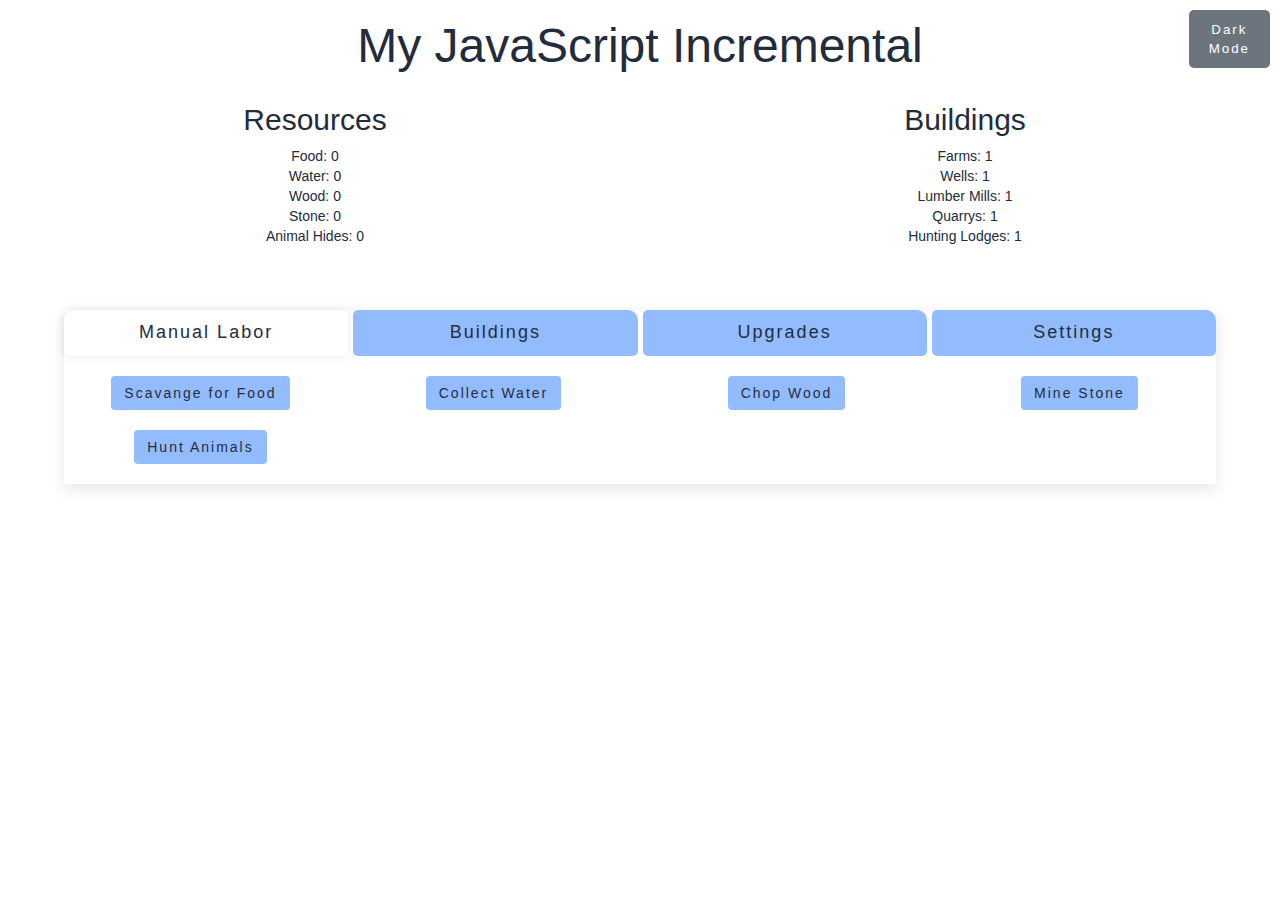
==== game.html @ e911f054 "new file:   game.html 	modified:   index.html 	deleted:    manual-labor.js 	modified:   script.js 	m" ====
<!DOCTYPE html>
<html>
   <link rel="stylesheet" href="https://maxcdn.bootstrapcdn.com/bootstrap/3.3.7/css/bootstrap.min.css">
   <script src="https://ajax.googleapis.com/ajax/libs/jquery/3.5.1/jquery.min.js"></script>
   <script src="https://maxcdn.bootstrapcdn.com/bootstrap/3.3.7/js/bootstrap.min.js"></script>
   <head>
      <meta charset="UTF-8">
      <title>Incremental Game</title>
      <link rel="stylesheet" type="text/css" href="style.css">
   </head>
   <body>
    <div class="dark-mode-toggle-button"><button class="dark-mode-toggle-button" id="darkModeToggle">Dark Mode</button></div>
      <h1>My JavaScript Incremental</h1>
      <div class="hud">
         <div>
            <div class="resources">
               <h2>Resources</h2>
            </div>
            <div class="resources">
               <div>Food: <span id="food" class="resource"></span></div>
               <div>Water: <span id="water" class="resource"></span></div>
               <div>Wood: <span id="wood" class="resource"></span></div>
               <div>Stone: <span id="stone" class="resource"></span></div>
               <div>Animal Hides: <span id="animalHides" class="resource"></span></div>
            </div>
         </div>
         <div>
            <div class="buildings-header">
               <h2>Buildings</h2>
            </div>
            <div class="buildings-list">
               <div>Farms: <span id="farm" class="building"></span></div>
               <div>Wells: <span id="well" class="building"></span></div>
               <div>Lumber Mills: <span id="lumberMill" class="building"></span></div>
               <div>Quarrys: <span id="quarry" class="building"></span></div>
               <div>Hunting Lodges: <span id="huntersLodge" class="building"></span></div>
            </div>
         </div>
      </div>
      <div class="wrapper">
         <div class="buttonWrapper">
            <button class="tab-button active" style="border-top-left-radius: 10px;" data-id="manualLabor">Manual Labor</button>
            <button class="tab-button" style="border-top-right-radius: 10px;" data-id="buildings">Buildings</button>
            <button class="tab-button" style="border-top-right-radius: 10px;" data-id="upgrades" id="upgrades">Upgrades</button>
            <button class="tab-button" style="border-top-right-radius: 10px;" data-id="settings">Settings</button>
         </div>
         <div class="contentWrapper">
            <div class="content active" id="manualLabor">
               <div class="manual-labor">
                  <div><button class="btn" data-toggle="tooltip" 
                     id="food-generate">Scavange
                     for Food</button>
                  </div>
                  <div><button class="btn" data-toggle="tooltip" id="water-generate">Collect
                     Water</button>
                  </div>
                  <div><button class="btn" data-toggle="tooltip" id="wood-generate">Chop Wood</button>
                  </div>
                  <div><button class="btn" data-toggle="tooltip" id="stone-generate">Mine Stone</button>
                  </div>
                  <div><button class="btn" id="animalHides-generate" data-toggle="tooltip">Hunt
                     Animals</button>
                  </div>
               </div>
            </div>
            <div class="content" id="buildings">
               <div class="buildings">
                  <div class="buildings">
                     <h3>Food</h3>
                     <button class="btn" data-toggle="tooltip" id="build-a-farm">Build a
                     Farm</button>
                     <div class="cost-gain">Cost: <span id="farm-cost"></span></div>
                     <div class="cost-gain">Total Gain per Second: <span id="farm-gain"></span></div>
                  </div>
                  <div class="buildings">
                     <h3>Water</h3>
                     <button class="btn" data-toggle="tooltip" id="water-upgrade">Build a
                     Well</button>
                     <div class="cost-gain">Cost: <span id="well-cost"></span></div>
                     <div class="cost-gain">Total Gain per Second: <span id="well-gain"></span></div>
                  </div>
                  <div class="buildings">
                     <h3>Wood</h3>
                     <button class="btn" data-toggle="tooltip" id="wood-upgrade">Build a Lumber
                     Mill</button>
                     <div class="cost-gain">Cost: <span id="lumber-mill-cost"></span></div>
                     <div class="cost-gain">Total Gain per Second: <span id="lumber-mill-gain"></span></div>
                  </div>
                  <div class="buildings">
                     <h3>Quarry</h3>
                     <button class="btn" data-toggle="tooltip" id="stone-upgrade">Build a
                     Mine</button>
                     <div class="cost-gain">Cost: <span id="quarry-cost"></span></div>
                     <div class="cost-gain">Total Gain per Second: <span id="quarry-gain"></span></div>
                  </div>
                  <div class="buildings">
                     <h3>Hunting Lodge</h3>
                     <button class="btn" id="animalHides-upgrade">Build a Hunting Lodge</button>
                     <div class="cost-gain">Cost: <span id="hunters-lodge-cost"></span></div>
                     <div class="cost-gain">Total Gain per Second: <span id="hunters-lodge-gain"></span></div>
                  </div>
               </div>
            </div>
            <div class="content" id="settings">
               <div id="save-load-container">
                  <button class="btn" id="save-button" data-toggle="tooltip"
                     title="This will manually save your game. Your game is auto-saved every 30 seconds.">Save</button>
                  <button class="btn" id="load-button">Load</button>
                  <button class="btn" data-toggle="tooltip" title="CAUTION: This will permanently delete your save." id="delete-save-button">Delete Save</button>
               </div>
            </div>
         </div>
      </div>
      <script src="time.js"></script>
      <script src="resources.js"></script>
      <script src="buildings.js"></script>
      <script src="buttons.js"></script>
      <script src="script.js"></script>
      <script src="website.js"></script>
   </body>
</html>
---- style.css ----
@import url('https://fonts.googleapis.com/css2?family=Jost:wght@100;300;400;700&display=swap');

body {
  text-align: center;
  font-family: 'Roboto', sans-serif;
  color: #232c3d;
  margin: 0;
}

h1 {
  font-size: 48px;
}

.wrapper {
  width: auto;
  margin: 5%;
  border-radius: auto;
  box-shadow: 0px 5px 15px rgba(0, 0, 0, .1);
}

.buttonWrapper {
  display: grid;
  grid-template-columns: repeat(4, 1fr);
  grid-gap: 5px;
}

button {
  letter-spacing: 2px;
  border: none;
  padding: 10px 20px;
  background-color: #93bcff;
  color: #232c3d;
  font-size: 18px;
  cursor: pointer;
  transition: 0.5s;
  border-radius: 5px;
}

button:hover {
  background-color: #d5e3ff;

}

button.active {
  background-color: white;
  box-shadow: 0px 0px 10px rgba(0, 0, 0, .1);
}

.active {
  background-color: white;
}

p {
  padding: 10px;
}

.content {
  display: none;
  padding: 20px 0;
}

.content.active {
  display: block;
}

.hud {
  display: grid;
  grid-template-columns: repeat(auto-fit, minmax(250px, 1fr));
  grid-gap: 20px;
}

.manual-labor {
  display: grid;
  grid-template-columns: repeat(auto-fit, minmax(250px, 1fr));
  grid-gap: 20px;
}

.buildings {
  display: grid;
  grid-template-columns: repeat(auto-fit, minmax(250px, 1fr));
  grid-gap: 20px;
  }

.buildings div {
  padding: 20px;
  border-radius: 10px;
  box-shadow: 0px 5px 10px rgba(0, 0, 0, 0.1);
  }

.buildings h3 {
  font-size: 24px;
  margin-bottom: 10px;
  }

.buildings button {
  color: rgb(0, 0, 0);
  padding: 10px;
  border: none;
  border-radius: 5px;
  margin-bottom: 10px;
  cursor: pointer;
  transition: background-color 0.3s ease;
  }
  
.buildings button:hover {
background-color: #d5e3ff;
}

.buildings .cost {
margin-bottom: 10px;
}

.buildings span {
font-weight: bold;
}

.cost-gain {
  margin-top: 10px;
  font-size: 14px;
}

.cost span {
  color: #6c757d;
  font-weight: normal;
}

.dark-mode-toggle-button {
  font-size: 10pt;
  margin-top: 5px;
  margin-right: 5px;
  position:absolute;
  top:0;
  right:0;
  color: #ffffff;
  background-color: #6c757d;
}

body.dark-mode {
  background-color: #333;
  color: #f7f7f7;
}

span.dark-mode {
  background-color: #333;
  color: #f7f7f7;
}

body.dark-mode h1 {
  color: #fff;
}

body.dark-mode button {
  background-color: #444;
  color: #fff;
}

body.dark-mode button:hover {
  background-color: #666;
  color: #fff;
}

body.dark-mode .buildings div {
  background-color: #333;
  color: #fff;
}

body.dark-mode .buildings h3 {
  background-color: #444;
  padding: 10px 20px;
  color: #fff;
  border-radius: 5px;
}

#gameFrame {
  position: absolute;
  top: -9999px;
  left: -9999px;
  width: 0;
  height: 0;
}

#gameFrame.visible {
  position: fixed;
  top: 0;
  left: 0;
  bottom: 0;
  right: 0;
  width: 100%;
  height: 100%;
  border: none;
  margin: 0;
  padding: 0;
  overflow: hidden;
  z-index: 999999;
}
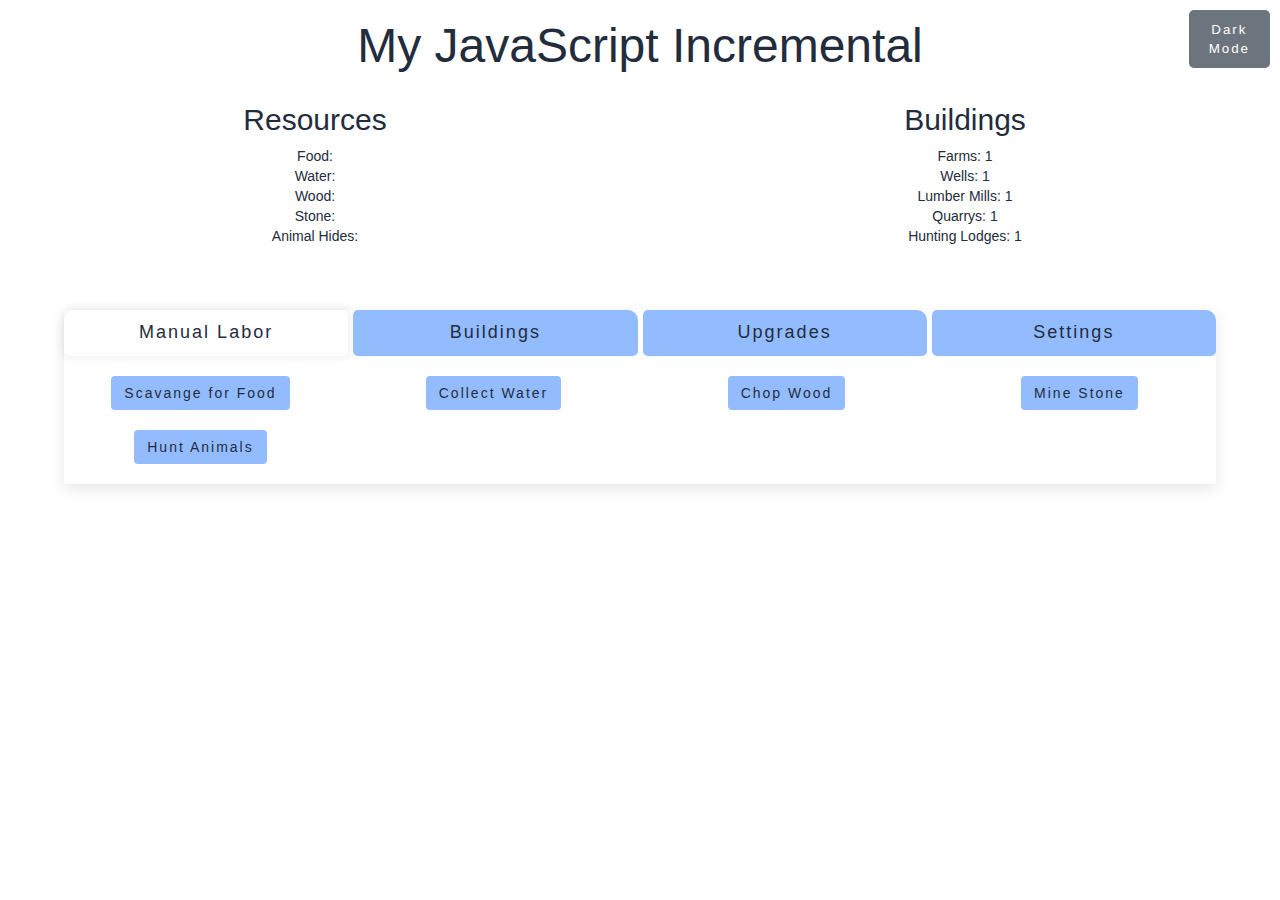
==== commit 02743a95: "modified:   buildings.js 	modified:   game.html 	modified:   index.html 	modified:   resources.js 	m" ====
--- a/game.html
+++ b/game.html
@@ -9,6 +9,7 @@
       <link rel="stylesheet" type="text/css" href="style.css">
    </head>
    <body>
+
     <div class="dark-mode-toggle-button"><button class="dark-mode-toggle-button" id="darkModeToggle">Dark Mode</button></div>
       <h1>My JavaScript Incremental</h1>
       <div class="hud">
@@ -17,11 +18,11 @@
                <h2>Resources</h2>
             </div>
             <div class="resources">
-               <div>Food: <span id="food" class="resource"></span></div>
-               <div>Water: <span id="water" class="resource"></span></div>
-               <div>Wood: <span id="wood" class="resource"></span></div>
-               <div>Stone: <span id="stone" class="resource"></span></div>
-               <div>Animal Hides: <span id="animalHides" class="resource"></span></div>
+               <div>Food: <span id="food" class="resource"></span> <span class="food-change" id="foodIncrease"></span></div>
+               <div>Water: <span id="water" class="resource"></span> <span class="water-change" id="waterIncrease"></span></div>
+               <div>Wood: <span id="wood" class="resource"></span> <span class="wood-change" id="woodIncrease"></span></div>
+               <div>Stone: <span id="stone" class="resource"></span> <span class="stone-change" id="stoneIncrease"></span></div>
+               <div>Animal Hides: <span id="animalHides" class="resource"></span> <span class="animalHides-change" id="animalHidesIncrease"></span></div>
             </div>
          </div>
          <div>
@@ -30,10 +31,10 @@
             </div>
             <div class="buildings-list">
                <div>Farms: <span id="farm" class="building"></span></div>
-               <div>Wells: <span id="well" class="building"></span></div>
+               <div>Wells: <span id="well" class="building"></span></span></div>
                <div>Lumber Mills: <span id="lumberMill" class="building"></span></div>
                <div>Quarrys: <span id="quarry" class="building"></span></div>
-               <div>Hunting Lodges: <span id="huntersLodge" class="building"></span></div>
+               <div>Hunting Lodges: <span id="huntersLodge" class="building"></span></span></div>
             </div>
          </div>
       </div>
--- a/style.css
+++ b/style.css
@@ -193,3 +193,71 @@
   overflow: hidden;
   z-index: 999999;
 }
+
+.fadeOut {
+  animation-name: fadeOut;
+  animation-duration: 1s;
+  animation-fill-mode: forwards;
+}
+
+@keyframes fadeOut {
+  from {
+    opacity: 1;
+  }
+  to {
+    opacity: 0;
+  }
+}
+
+#wood-change {
+  position: absolute;
+  left: 20px; /* adjust the offset as needed */
+  color: green;
+}
+
+.pre-game-load-button-container {
+  display: flex;
+  justify-content: center;
+  align-items: center;
+  position: fixed;
+  top: 50%;
+  left: 50%;
+  transform: translate(-50%, -50%);
+  z-index: 1;
+  width: 100%;
+  height: 100%;
+  overflow: hidden;
+}
+
+.pre-game-load-button {
+  background-color: #93bcff;
+  border: none;
+  color: white;
+  padding: 15px 32px;
+  text-align: center;
+  text-decoration: none;
+  display: inline-block;
+  font-size: 16px;
+  cursor: pointer;
+  position: relative;
+  z-index: 2;
+}
+
+.hidden {
+  display: none;
+}
+
+.increase {
+  color: green;
+}
+
+.decrease {
+  color: red;
+}
+
+.zero {
+  color: white;
+}
+
+
+
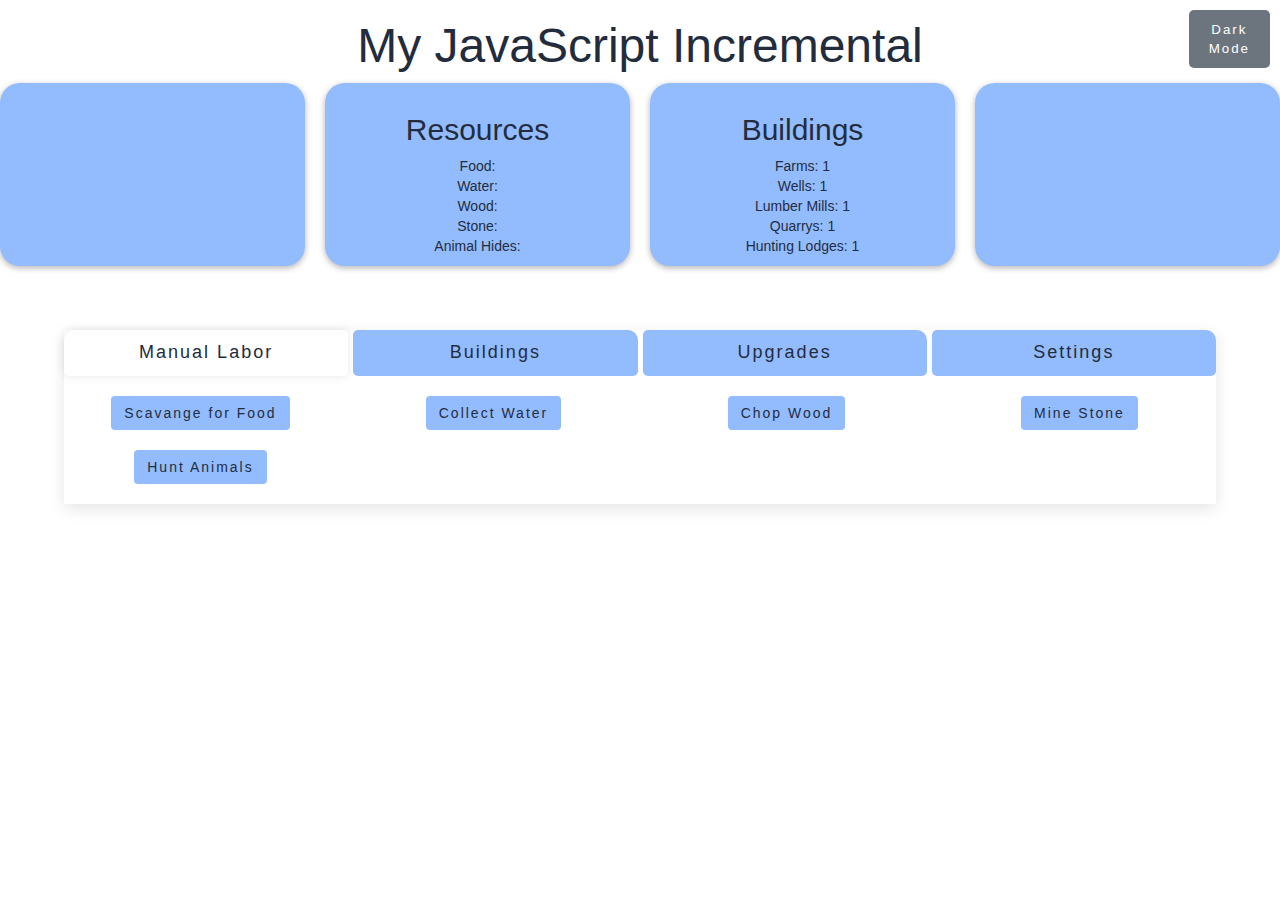
==== commit 46102200: "new file:   .VSCodeCounter/2023-03-14_16-29-03/details.md 	new file:   .VSCodeCounter/2023-03-14_16-" ====
--- a/game.html
+++ b/game.html
@@ -9,11 +9,13 @@
       <link rel="stylesheet" type="text/css" href="style.css">
    </head>
    <body>
+      <div class="background-image"></div>
 
     <div class="dark-mode-toggle-button"><button class="dark-mode-toggle-button" id="darkModeToggle">Dark Mode</button></div>
       <h1>My JavaScript Incremental</h1>
       <div class="hud">
-         <div>
+         <div class="hud-box"></div>
+         <div class="hud-box">
             <div class="resources">
                <h2>Resources</h2>
             </div>
@@ -25,7 +27,7 @@
                <div>Animal Hides: <span id="animalHides" class="resource"></span> <span class="animalHides-change" id="animalHidesIncrease"></span></div>
             </div>
          </div>
-         <div>
+         <div class="hud-box">
             <div class="buildings-header">
                <h2>Buildings</h2>
             </div>
@@ -36,7 +38,9 @@
                <div>Quarrys: <span id="quarry" class="building"></span></div>
                <div>Hunting Lodges: <span id="huntersLodge" class="building"></span></span></div>
             </div>
+            
          </div>
+         <div class="hud-box"></div>
       </div>
       <div class="wrapper">
          <div class="buttonWrapper">
--- a/style.css
+++ b/style.css
@@ -259,5 +259,30 @@
   color: white;
 }
 
-
-
+.background-image {
+  /* Set the background image and adjust its properties */
+  background-image: url(background-image.png);
+  background-repeat: no-repeat;
+  background-size: auto;
+  background-position: center;
+  /* Set the element to take up the full height and width of its parent */
+  position: absolute;
+  top: 0;
+  left: 0;
+  width: 100%;
+  height: 100%;
+  /* Set the z-index to -1 to position the element behind other content */
+  z-index: -1;
+}
+
+.hud-box {
+  /* Set the background color and padding */
+  background-color: #93bcff;
+  padding: 10px;
+  /* Add rounded corners to the element */
+  border-radius: 20px;
+  /* Add a box-shadow to create a soft edge effect */
+  box-shadow: 0px 2px 6px rgba(0, 0, 0, 0.3);
+}
+
+
